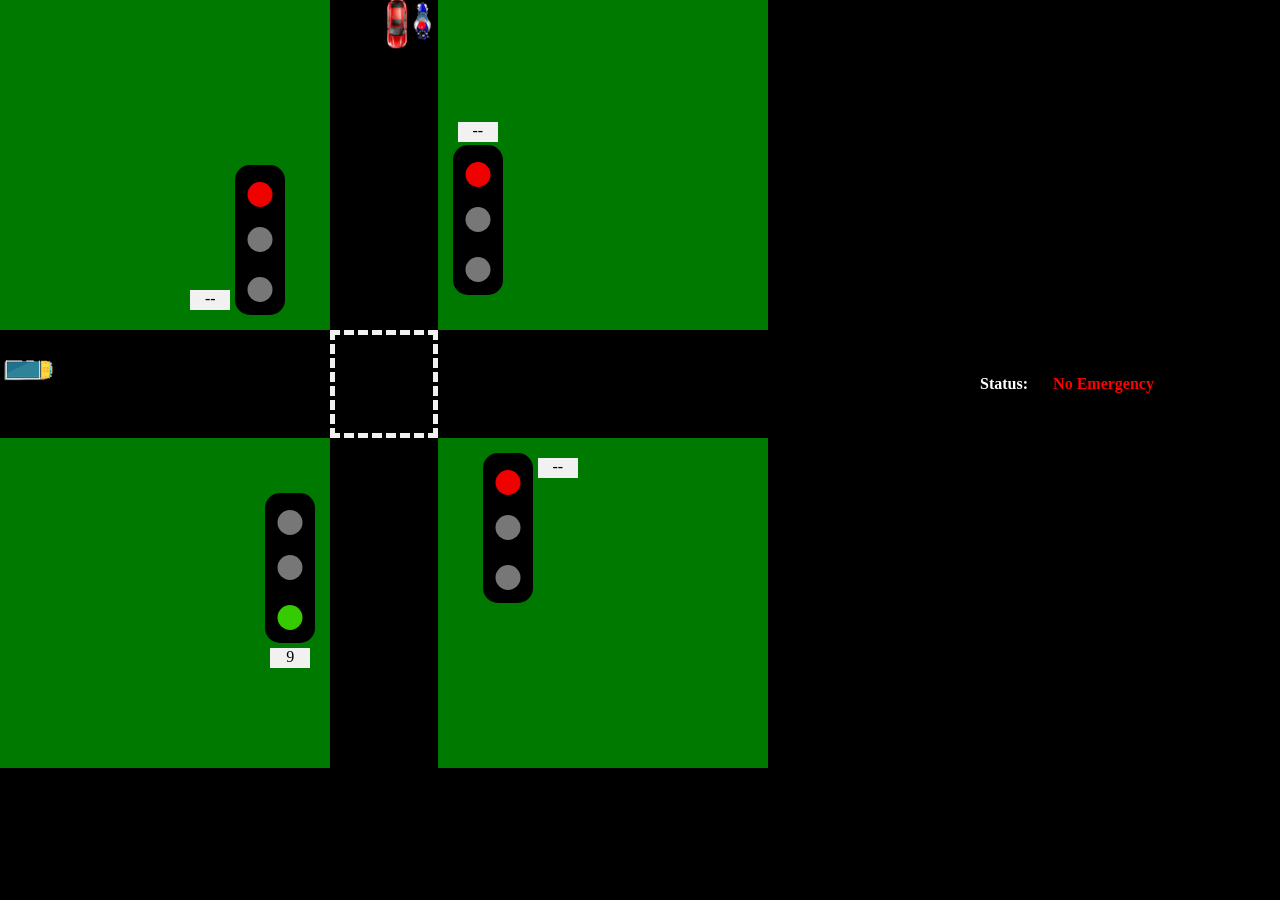
==== templates/audio.html @ 049c5987 "Individual html files created" ====
<!DOCTYPE html>
<html lang="en">
  <head>
    <meta charset="UTF-8" />
    <meta name="viewport" content="width=device-width, initial-scale=1" />
    <title>Traffic Simulation</title>
    <link rel="stylesheet" href="../static/style.css" />
    <link rel="stylesheet" href="../static/elem.css" />
  </head>
  <body>
    <div class="viewport">
      <div class="map">
        <div class="base">
          <div class="top-section">
            <div class="grass top-left">
              <div class="traffic-light-container" id="ts1">
                <div class="traffic-light-counter" id="tsc1">--</div>
                <div class="frame">
                  <div class="light red"></div>
                  <div class="light yellow"></div>
                  <div class="light green"></div>
                </div>
              </div>
            </div>
            <div class="road road-top vertical"></div>
            <div class="grass top-right">
              <div class="traffic-light-container" id="ts2">
                <div class="traffic-light-counter" id="tsc2">--</div>
                <div class="frame">
                  <div class="light red"></div>
                  <div class="light yellow"></div>
                  <div class="light green"></div>
                </div>
              </div>
            </div>
          </div>
          <div class="middle-section">
            <div class="road road-left horizontal"></div>
            <div class="road junction"></div>
            <div class="road road-right horizontal"></div>
          </div>
          <div class="bottom-section">
            <div class="grass bottom-left">
              <div class="traffic-light-container" id="ts0">
                <div class="traffic-light-counter" id="tsc0">--</div>
                <div class="frame">
                  <div class="light red"></div>
                  <div class="light yellow"></div>
                  <div class="light green"></div>
                </div>
              </div>
            </div>
            <div class="road road-bottom vertical"></div>
            <div class="grass bottom-right">
              <div class="traffic-light-container" id="ts3">
                <div class="traffic-light-counter" id="tsc3">--</div>
                <div class="frame">
                  <div class="light red"></div>
                  <div class="light yellow"></div>
                  <div class="light green"></div>
                </div>
              </div>
            </div>
          </div>
        </div>
        <div class="mapElem">
        <div class="track vertical" id="t0"></div>
          <div class="track vertical" id="t1"></div>
          <div class="track vertical" id="t2"></div>
          <div class="track vertical" id="t3"></div>
  
          <div class="track horizontal" id="t4"></div>
          <div class="track horizontal" id="t5"></div>
          <div class="track horizontal" id="t6"></div>
          <div class="track horizontal" id="t7"></div>
        </div>
      </div>
      <div class="info">
        <div class="container">
          <h4><strong>Status: </strong> <p id="status">No Emergency</p></h4>
          <!-- <h3><strong>Time to be added: <p id="time-to-be-added">0</p></strong></h3> -->
        </div>
      </div>
    </div>

    <script src="../static/script.js"></script>
  </body>
</html>
---- static/style.css ----
* {
  margin: 0;
  padding: 0;
  scroll-behavior: smooth;
  box-sizing: border-box;
  /* overflow: hidden; */
}

body {
  width: 1366px;
  min-width: 100vw;
  /* max-width: 100vw; */
  height: 768px;
  min-height: 100vh;
  /* max-height: 100vh; */
  display: flex;
  /* justify-content: center; */
  /* align-items: center; */
  background: fixed #000;
}

.viewport {
  /* height: 768px;
  width: 768px; */
  z-index: 5;
  position: relative;
  display: flex;
}

.map {
  height: 768px;
  width: 768px;
}

.info {
  height: 768px;
  width: 598px;
  min-width: calc(100vw - 768px);
  background: #000;
  display: flex;
  justify-content: center;
  align-items: center;
}

.info .container{
  width: max-content;
  color: white;
}

.info .container h4{
  display: flex;
  color: white;
}


.info .container h4 p#status{
  color: red;
  margin-left: 25px;
}

.base {
  position: relative;
}

.base .top-section {
  height: 330.24px;
  width: 768px;
  display: flex;
}

.base .middle-section {
  height: 107.52px;
  display: flex;
}

.base .bottom-section {
  height: 45%;
  display: flex;
}

.base .grass {
  height: 330.24px;
  width: 330.24px;
  background-color: green;
  position: relative;
}

.base .road {
  background-color: black;
}
/* 307.2 */
.base .road.vertical {
  height: 330.24px;
  width: 107.52px;
}

.base .road.horizontal {
  width: 330.24px;
  height: 107.52px;
}

.base .road.junction {
  height: 107.52px;
  width: 107.52px;
  border: 5px dashed white;
}

.base .traffic-light-container {
  position: absolute;
  top: 0;
  width: fit-content;
}

.base .traffic-light-counter {
  width: 40px;
  height: 20px;
  background: #fff;
  position: absolute;
}

.base .traffic-light-counter {
  display: flex;
  justify-content: center;
}

.base .traffic-light-counter#tsc2 {
  transform: translate(-20px, -98px);
}

.base .traffic-light-counter#tsc3 {
  transform: translate(30px, 20px);
}

.base .traffic-light-counter#tsc0 {
  transform: translate(-20px, 80px);
}

.base .traffic-light-counter#tsc1 {
  transform: translate(-70px, 50px);
}

.base .frame {
  width: 50px;
  height: 150px;
  background-color: black;
  border-radius: 15px;
  position: absolute;
  top: 50%;
  left: 50%;
  transform: translateX(-50%) translateY(-50%);
}
.base .light {
  width: 25px;
  height: 25px;
  border-radius: 50%;
  position: absolute;
  left: 50%;
  transform: translateX(-50%);
}
.base .red {
  background-color: red;
  top: 17px;
}
.base .yellow {
  background-color: #7e7e7e;
  top: 62px;
}
.base .green {
  background-color: #7e7e7e;
  top: 112px;
}

.base .traffic-light-container#ts2 {
  top: 220px;
  left: 40px;
  /* flex-direction: ; */
}

.base .traffic-light-container#ts0 {
  top: 130px;
  right: 40px;
}
.base .traffic-light-container#ts3 {
  bottom: 150px;
  left: 70px;
  /* flex-direction: row; */
}

.base .traffic-light-container#ts1 {
  top: 240px;
  right: 70px;
}
---- static/elem.css ----
.mapElem {
  position: absolute;
  z-index: 15;
  width: 768px;
  height: 768px;
  top: 0;
  /* bottom: 0; */
  background: #0000000e;
  /* border: 2px solid red; */
}

.mapElem .track {
  position: absolute;
  z-index: 20;
  overflow: hidden;

  /* background: pink; */
}

.mapElem .track.vertical {
  height: 768px;
  /* width: 107.52px; */
  width: 26.88px;
  padding: 0 3px;
}

.mapElem .track.vertical#t0 {
  transform: translateX(330.24px);
}

.mapElem .track.vertical#t1 {
  transform: translateX(357.115px);
}

.mapElem .track.vertical#t2 {
  transform: translateX(383.99px);
}

.mapElem .track.vertical#t3 {
  transform: translateX(410.865px);
}

.mapElem .track.horizontal {
  width: 768px;
  height: 26.88px;
  padding: 3px 0;
}

.mapElem .track.horizontal#t4 {
  transform: translateY(330.24px);
}

.mapElem .track.horizontal#t5 {
  transform: translateY(357.115px);
}

.mapElem .track.horizontal#t6 {
  transform: translateY(383.99px);
}

.mapElem .track.horizontal#t7 {
  transform: translateY(410.865px);
}

.vehicle{
    position: absolute;
    z-index: 25;
}

.vehicle.up , .vehicle.down {
  max-width: 20px;
  height: auto;
}

.vehicle.right , .vehicle.left {
    max-height: 20px;
    width: auto;
  }
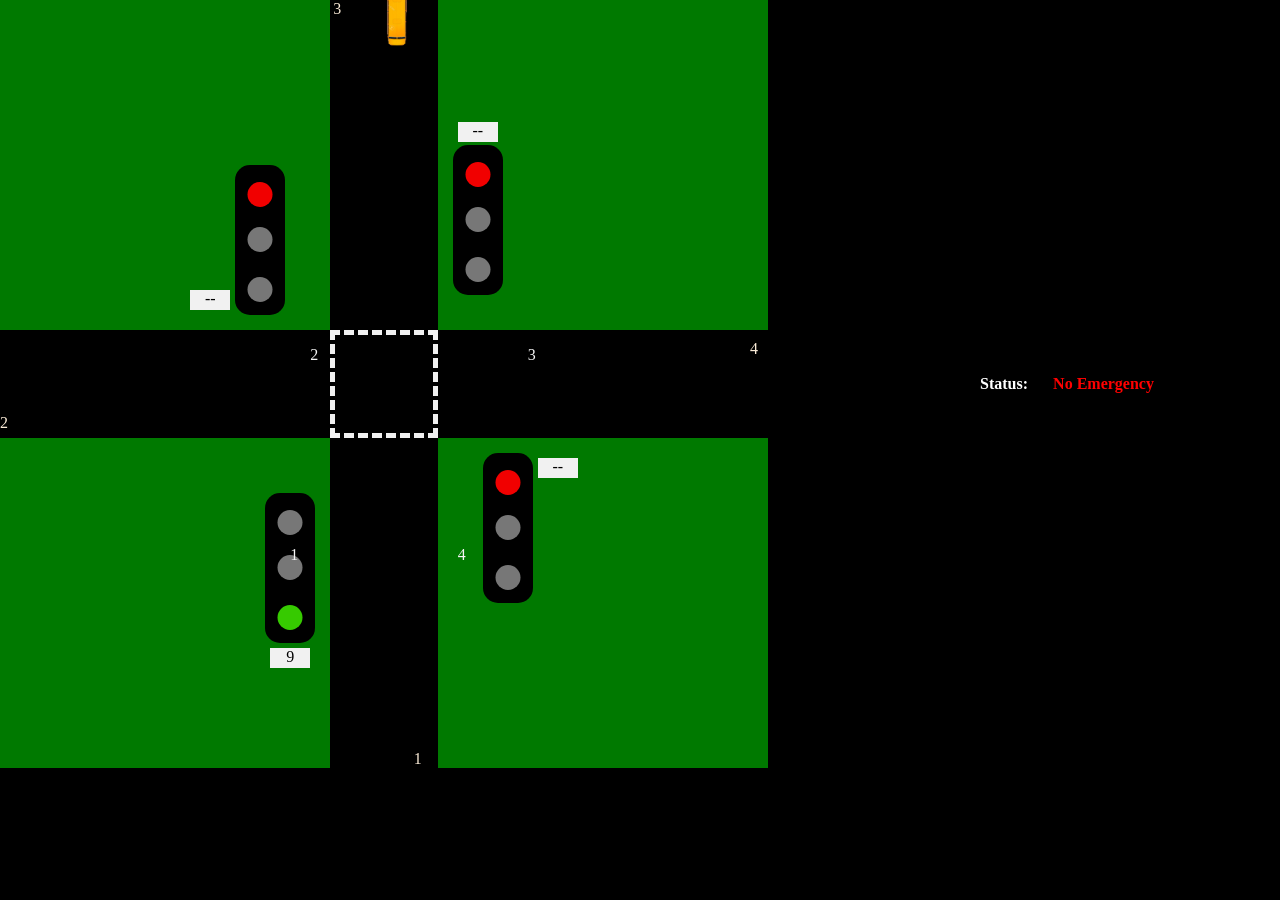
==== commit b15b7a12: "JS implementation of everything, previous commit for working project files" ====
--- a/templates/audio.html
+++ b/templates/audio.html
@@ -20,6 +20,7 @@
                   <div class="light yellow"></div>
                   <div class="light green"></div>
                 </div>
+                <div class="lane-number" style="color: whitesmoke; position: fixed;bottom: 21rem; z-index: 100;translate: 50px -200px;">2</div>
               </div>
             </div>
             <div class="road road-top vertical"></div>
@@ -31,6 +32,7 @@
                   <div class="light yellow"></div>
                   <div class="light green"></div>
                 </div>
+                <div class="lane-number" style="color: whitesmoke; position: fixed;bottom: 21rem; z-index: 100;translate: 50px -200px;">3</div>
               </div>
             </div>
           </div>
@@ -48,6 +50,7 @@
                   <div class="light yellow"></div>
                   <div class="light green"></div>
                 </div>
+                <div class="lane-number" style="color: whitesmoke;position: fixed;bottom: 21rem; z-index: 100;">1</div>
               </div>
             </div>
             <div class="road road-bottom vertical"></div>
@@ -59,20 +62,29 @@
                   <div class="light yellow"></div>
                   <div class="light green"></div>
                 </div>
+                <div class="lane-number" style="color: whitesmoke; position: fixed;bottom: 21rem; z-index: 100; translate: -50px;">4</div>
               </div>
             </div>
           </div>
         </div>
         <div class="mapElem">
-        <div class="track vertical" id="t0"></div>
+          <div class="track vertical" id="t0">
+            <div class="lane-number" style="color: antiquewhite; z-index: 100;">3</div>
+          </div>
           <div class="track vertical" id="t1"></div>
           <div class="track vertical" id="t2"></div>
-          <div class="track vertical" id="t3"></div>
+          <div class="track vertical" id="t3">
+            <div class="lane-number" style="color: antiquewhite; z-index: 100; translate: 0px 750px">1</div>
+          </div>
+          <div class="lane-number" style="color: antiquewhite; translate: 750px 340px; position: absolute;">4</div>
   
-          <div class="track horizontal" id="t4"></div>
+          <div class="track horizontal" id="t4">
+          </div>
           <div class="track horizontal" id="t5"></div>
           <div class="track horizontal" id="t6"></div>
-          <div class="track horizontal" id="t7"></div>
+          <div class="track horizontal" id="t7">
+            <div class="lane-number" style="color: antiquewhite; z-index: 100; position: absolute;">2</div>
+          </div>
         </div>
       </div>
       <div class="info">
